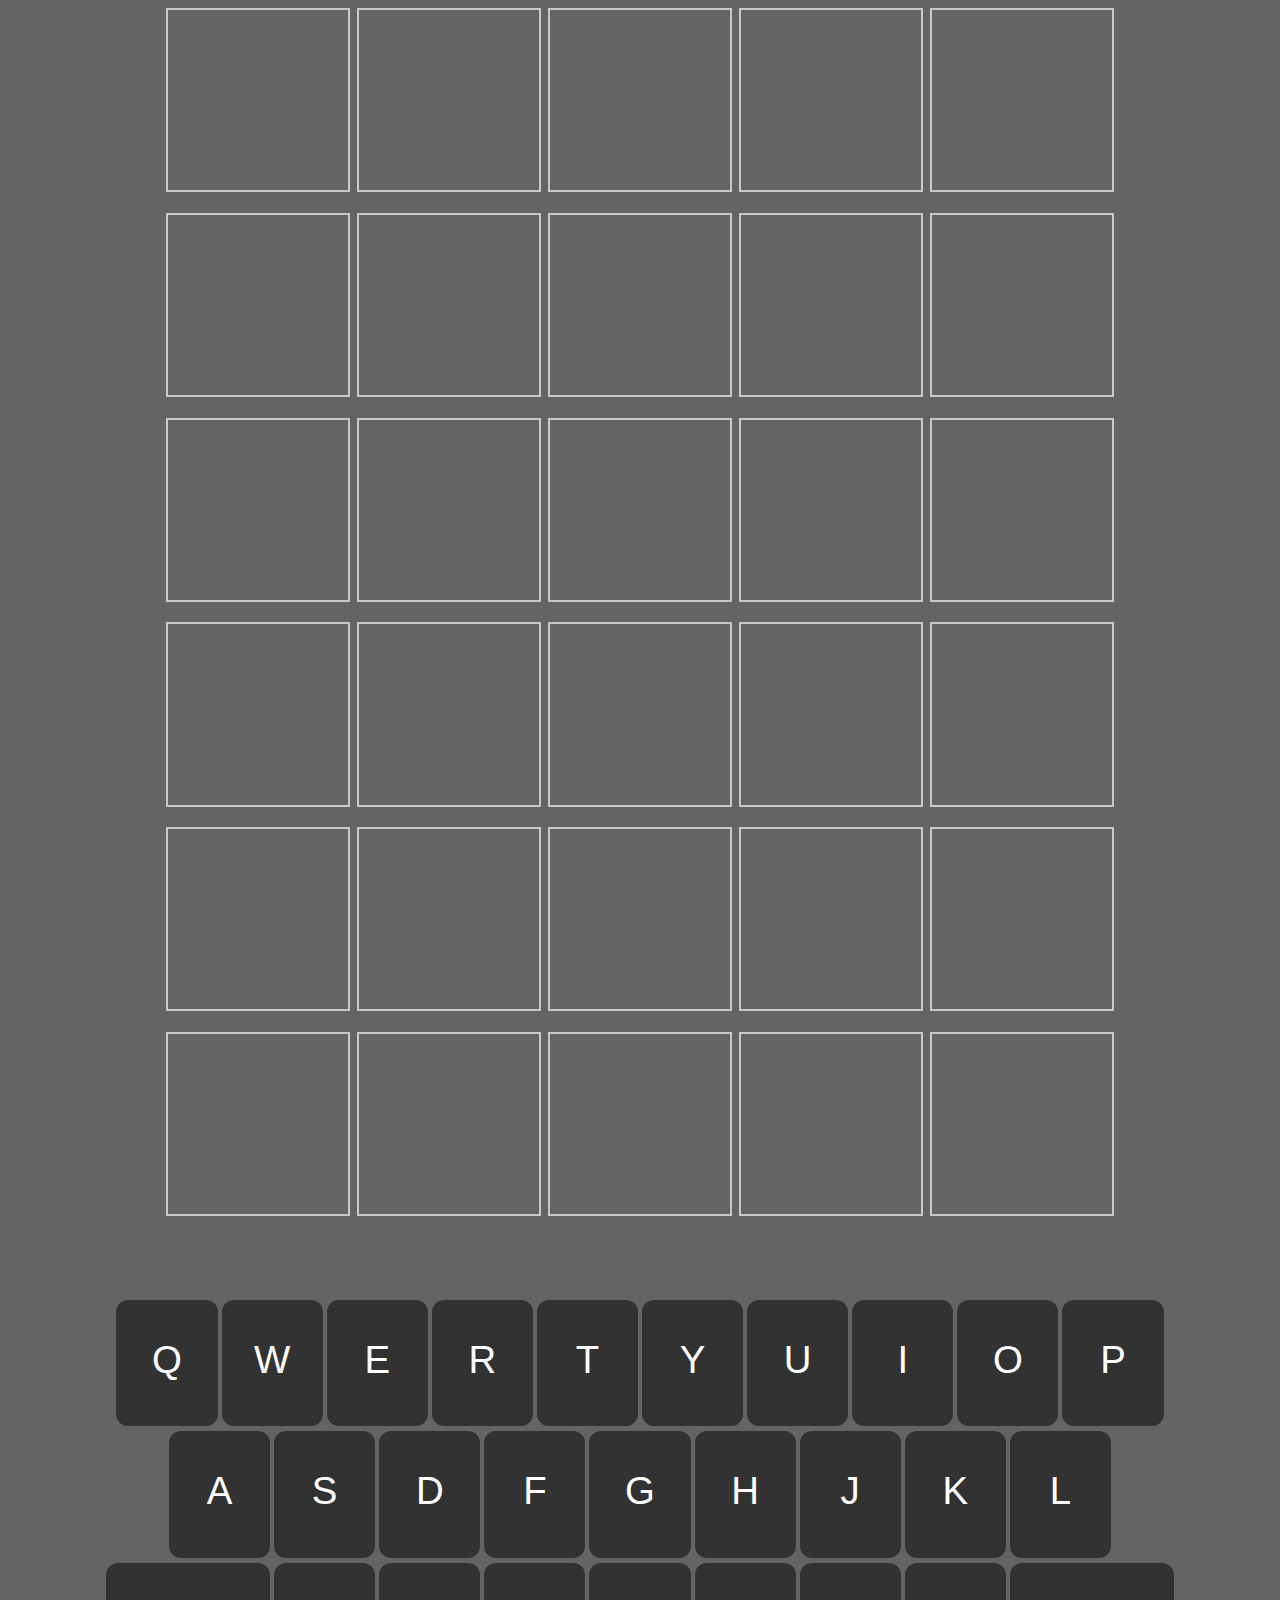
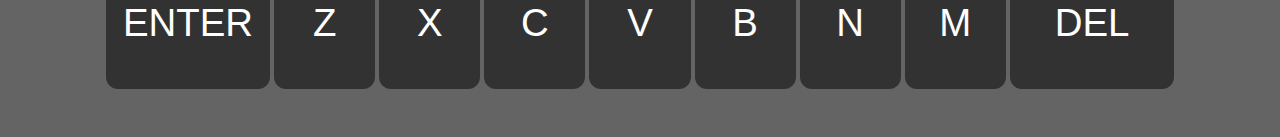
==== index.html @ ed3a004e "Rename wordley.html to index.html" ====
<!DOCTYPE html>
<head>
    <link rel="stylesheet" href="wordley.css">
    <script src="wordley.js"></script>
</head>

<meta name="viewport" content="width=device-width, initial-scale=1.0">

<body>
    <div id="squares">
        <div id="rowone">
            <div class="square" id="square11">
                <h class="squaretext">-</h>
            </div>
            <div class="square" id="square12">
                <h class="squaretext">-</h>
            </div>
            <div class="square" id="square13">
                <h class="squaretext">-</h>
            </div>
            <div class="square" id="square14">
                <h class="squaretext">-</h>
            </div>
            <div class="square" id="square15">
                <h class="squaretext">-</h>
            </div>
        </div>
        <div id="rowtwo">
            <div class="square" id="square21">
                <h class="squaretext">-</h>
            </div>
            <div class="square" id="square22">
                <h class="squaretext">-</h>
            </div>
            <div class="square" id="square23">
                <h class="squaretext">-</h>
            </div>
            <div class="square" id="square24">
                <h class="squaretext">-</h>
            </div>
            <div class="square" id="square25">
                <h class="squaretext">-</h>
            </div>
        </div>
        <div id="rowthree">
            <div class="square" id="square31">
                <h class="squaretext">-</h>
            </div>
            <div class="square" id="square32">
                <h class="squaretext">-</h>
            </div>
            <div class="square" id="square33">
                <h class="squaretext">-</h>
            </div>
            <div class="square" id="square34">
                <h class="squaretext">-</h>
            </div>
            <div class="square" id="square35">
                <h class="squaretext">-</h>
            </div>
        </div>
        <div id="rowfour">
            <div class="square" id="square41">
                <h class="squaretext">-</h>
            </div>
            <div class="square" id="square42">
                <h class="squaretext">-</h>
            </div>
            <div class="square" id="square43">
                <h class="squaretext">-</h>
            </div>
            <div class="square" id="square44">
                <h class="squaretext">-</h>
            </div>
            <div class="square" id="square45">
                <h class="squaretext">-</h>
            </div>
        </div>
        <div id="rowfive">
            <div class="square" id="square51">
                <h class="squaretext">-</h>
            </div>
            <div class="square" id="square52">
                <h class="squaretext">-</h>
            </div>
            <div class="square" id="square53">
                <h class="squaretext">-</h>
            </div>
            <div class="square" id="square54">
                <h class="squaretext">-</h>
            </div>
            <div class="square" id="square55">
                <h class="squaretext">-</h>
            </div>
        </div>
        <div id="rowsix">
            <div class="square" id="square61">
                <h class="squaretext">-</h>
            </div>
            <div class="square" id="square62">
                <h class="squaretext">-</h>
            </div>
            <div class="square" id="square63">
                <h class="squaretext">-</h>
            </div>
            <div class="square" id="square64">
                <h class="squaretext">-</h>
            </div>
            <div class="square" id="square65">
                <h class="squaretext">-</h>
            </div>
        </div>
    </div>
    <div id="toprow">
        <button id="q" class="key" onclick="letter('Q')">Q</button>
        <button id="w" class="key" onclick="letter('W')">W</button>
        <button id="e" class="key" onclick="letter('E')">E</button>
        <button id="r" class="key" onclick="letter('R')">R</button>
        <button id="t" class="key" onclick="letter('T')">T</button>
        <button id="y" class="key" onclick="letter('Y')">Y</button>
        <button id="u" class="key" onclick="letter('U')">U</button>
        <button id="i" class="key" onclick="letter('I')">I</button>
        <button id="o" class="key" onclick="letter('O')">O</button>
        <button id="p" class="key" onclick="letter('P')">P</button>
    </div>
    <div id="midrow">
        <button id="a" class="key" onclick="letter('A')">A</button>
        <button id="s" class="key" onclick="letter('S')">S</button>
        <button id="d" class="key" onclick="letter('D')">D</button>
        <button id="f" class="key" onclick="letter('F')">F</button>
        <button id="g" class="key" onclick="letter('G')">G</button>
        <button id="h" class="key" onclick="letter('H')">H</button>
        <button id="j" class="key" onclick="letter('J')">J</button>
        <button id="k" class="key" onclick="letter('K')">K</button>
        <button id="l" class="key" onclick="letter('L')">L</button>
    </div>
    <div id="botrow">
        <button id="tab" class="key" onclick="enterGuess()">ENTER</button>
        <button id="z" class="key" onclick="letter('Z')">Z</button>
        <button id="x" class="key" onclick="letter('X')">X</button>
        <button id="c" class="key" onclick="letter('C')">C</button>
        <button id="v" class="key" onclick="letter('V')">V</button>
        <button id="b" class="key" onclick="letter('B')">B</button>
        <button id="n" class="key" onclick="letter('N')">N</button>
        <button id="m" class="key" onclick="letter('M')">M</button>
        <button id="tab" class="key" onclick="deleteLetter()">DEL</button>
    </div>
    <h1 id="info"></h1>
    <!-- <h2 id="test"></h2> -->
</body>
---- wordley.css ----
body {
    background-color: rgb(100, 100, 100);
}

#toprow {
    width: 100%;
    background-color: none;
    text-align: center;
    margin-top: 5%;
}
#midrow {
    margin-top: 0%;
    width: 100%;
    background-color: none;
    text-align: center;
}
#botrow {
    margin-top: 0%;
    width: 100%;
    background-color: none;
    text-align: center;
}

.key {
    width: 8%;
    height: 0;
    padding-bottom: 7%;
    text-align: center;
    font-size: 3vw;
    margin-bottom: 0.4%;
    border-radius: 12px;
    border: 0px solid rgb(200, 200, 200);
    background-color: rgba(50,50,50,1);
    color: white;
    padding-top: 3%;
}

.key:active {
    filter: brightness(85%);
}

#tab {
    width: 13%;
}

#rowone, #rowtwo, #rowthree, #rowfour, #rowfive, #rowsix {
    width: 95%;
    text-align: center;
    height: 16vw;
    margin-left: auto;
    margin-right: auto;
}

.square {
    border: 2px solid rgb(200, 200, 200);
    width: 15%;
    height: 0%;
    padding-bottom: 14%;
    padding-top: 1%;
    display: inline-block;
    margin-left: 0.12%;
    margin-right: 0.12%;
}

.squaretext {
    text-align: center;
    font-size: 9vw;
    font-family: 'Verdana';
    font-weight: normal;
    color: rgb(100, 100, 100);
}

#info {
    text-align: center;
    font-size: 5vw;
    font-family: 'Verdana';
    color: rgb(100, 0, 0);
}

h2 {
    color: rgb(100, 100, 100);
}
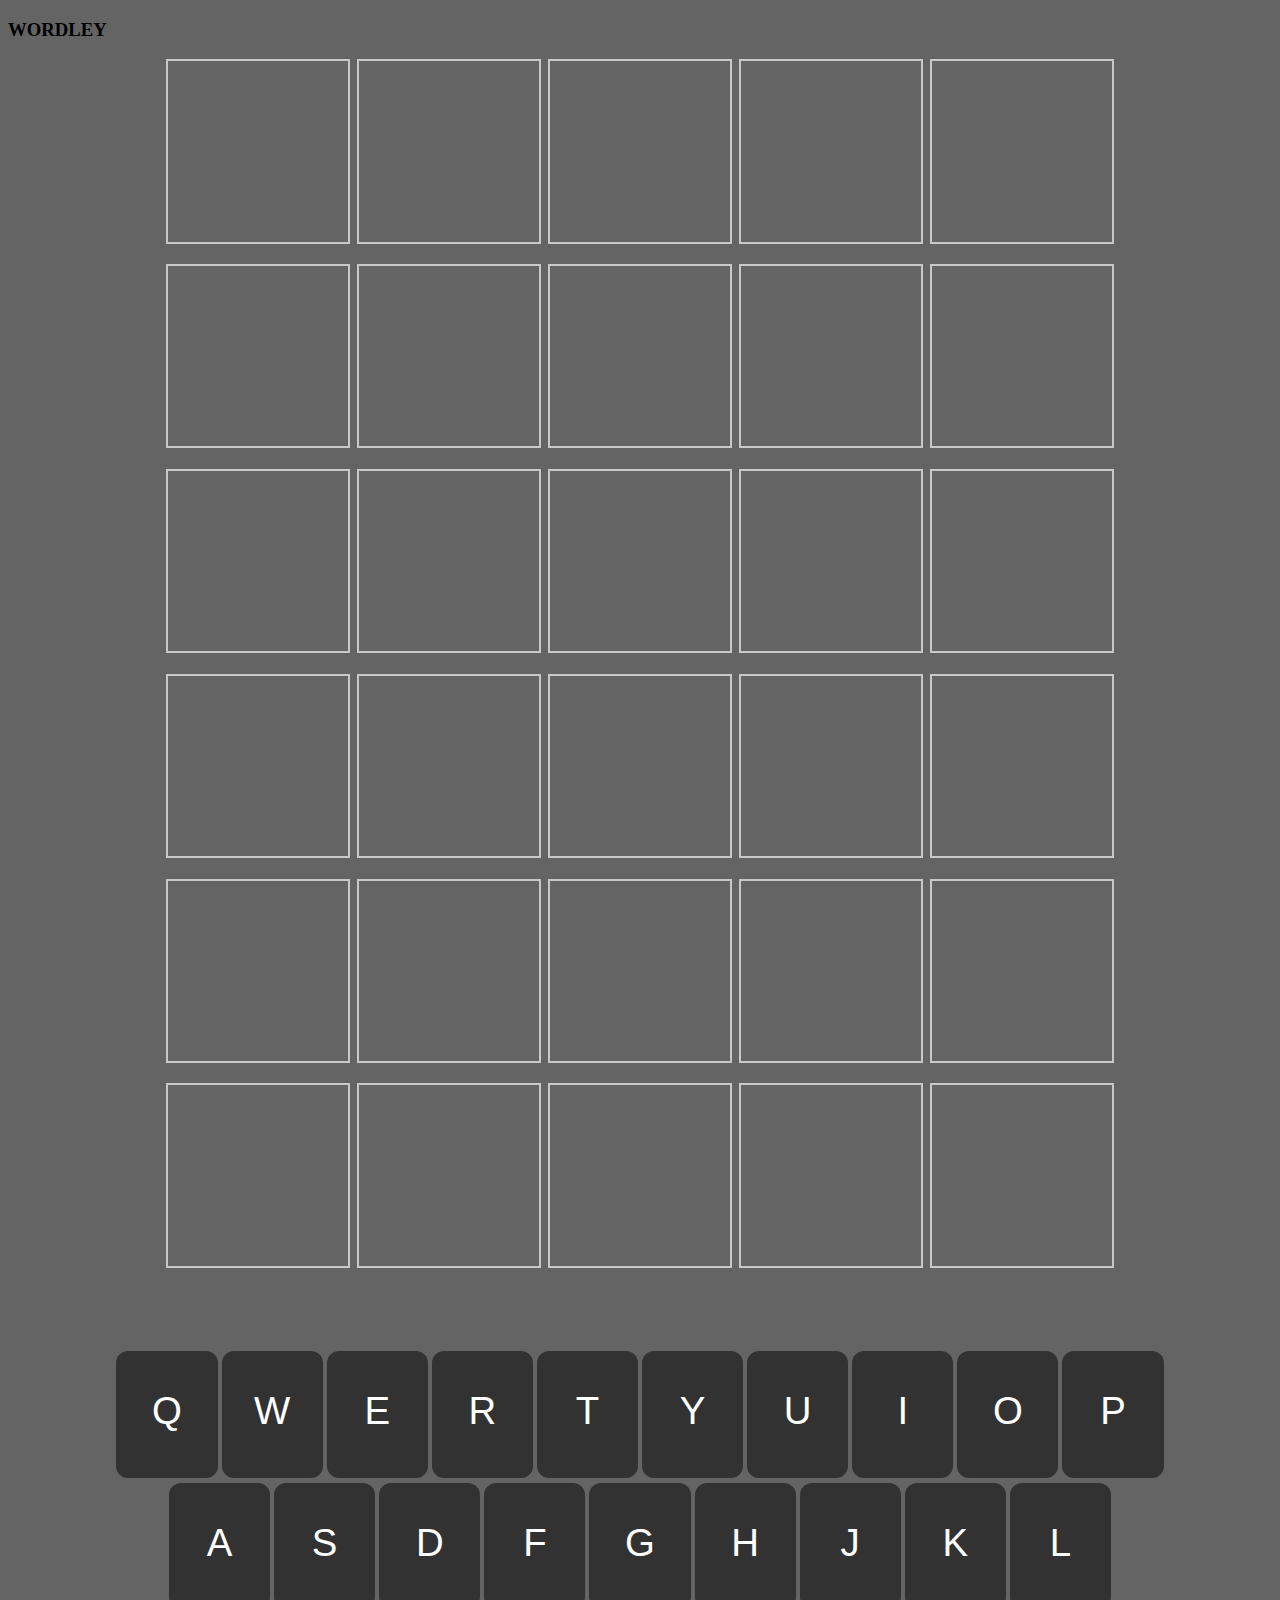
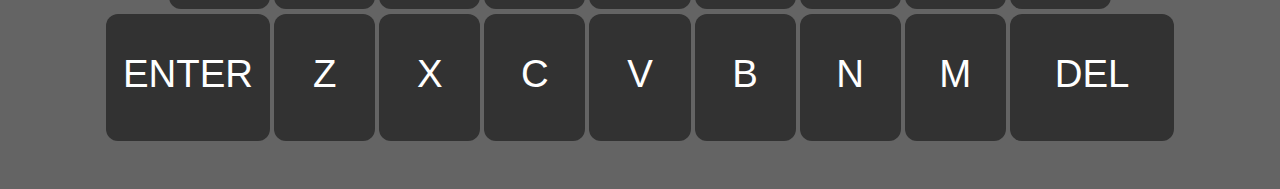
==== commit a623db26: "Update index.html" ====
--- a/index.html
+++ b/index.html
@@ -7,6 +7,7 @@
 <meta name="viewport" content="width=device-width, initial-scale=1.0">
 
 <body>
+    <h3 id="title">WORDLEY</h3>
     <div id="squares">
         <div id="rowone">
             <div class="square" id="square11">
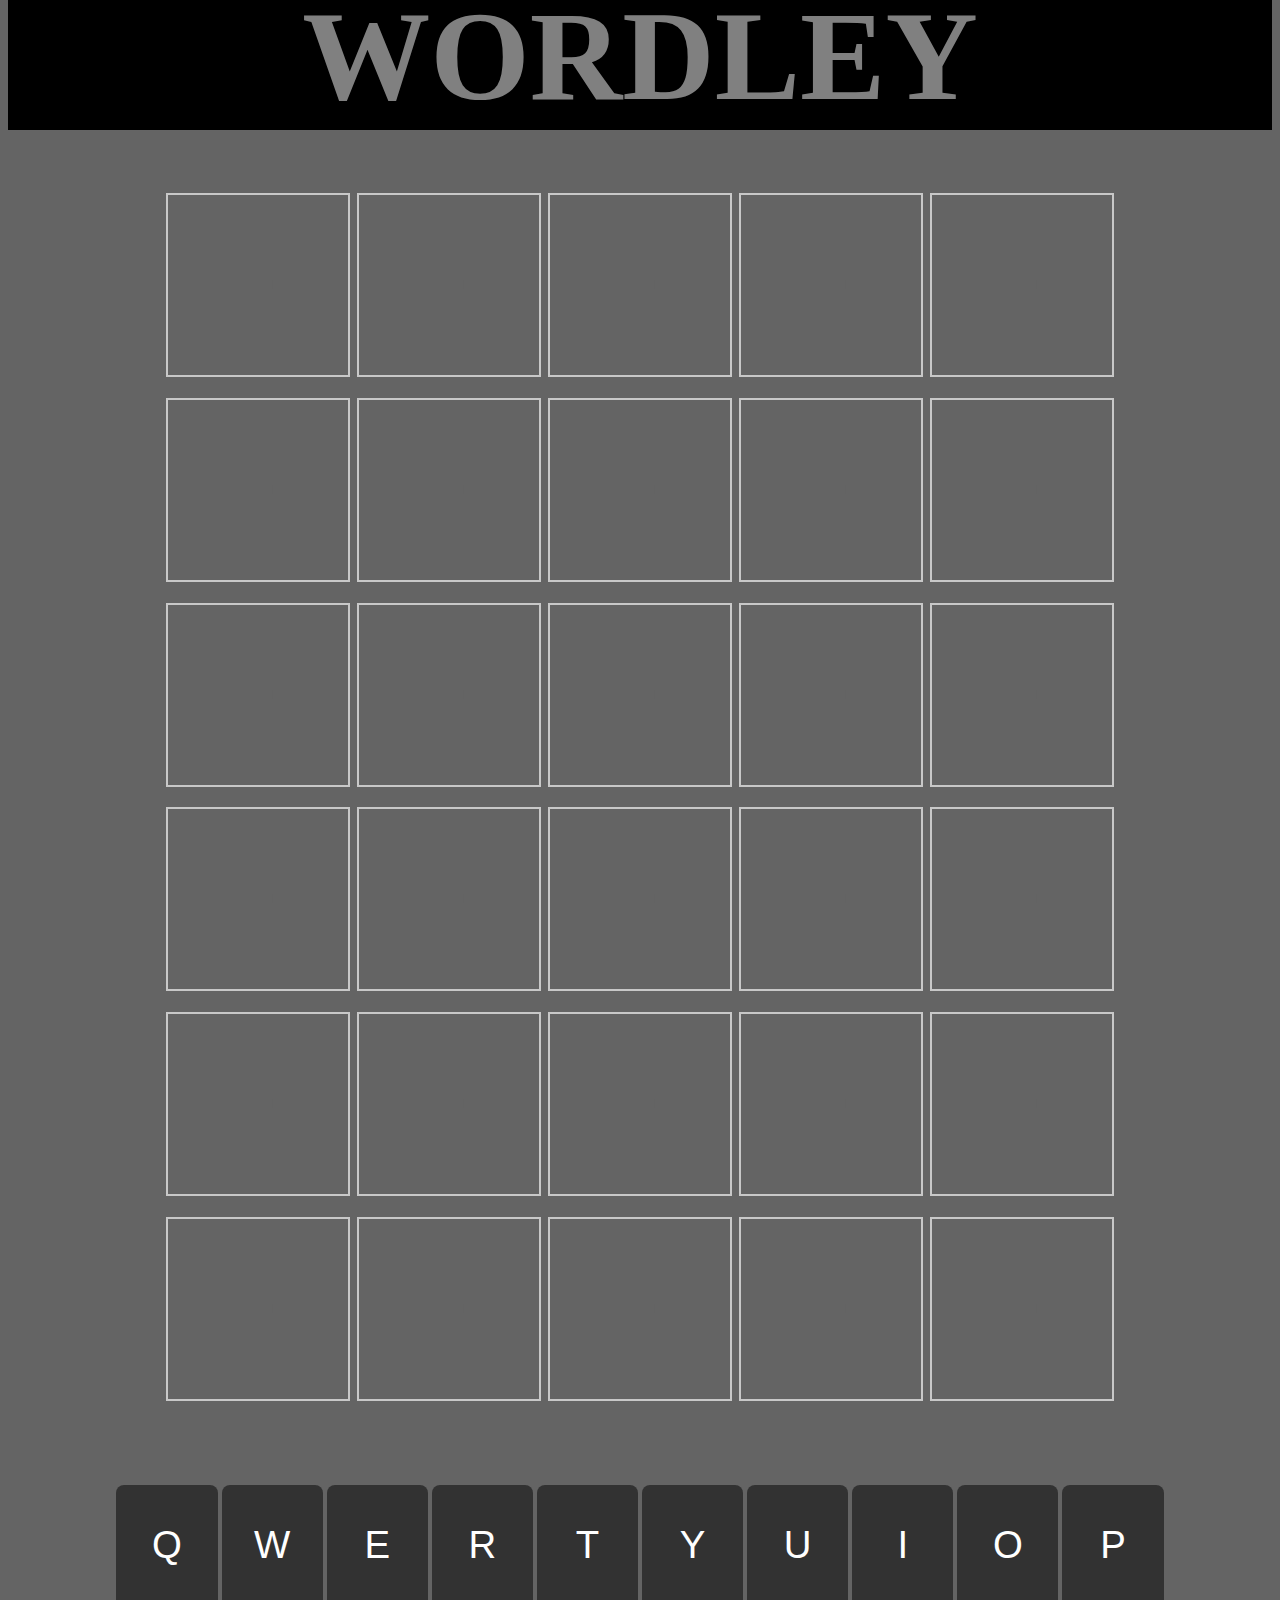
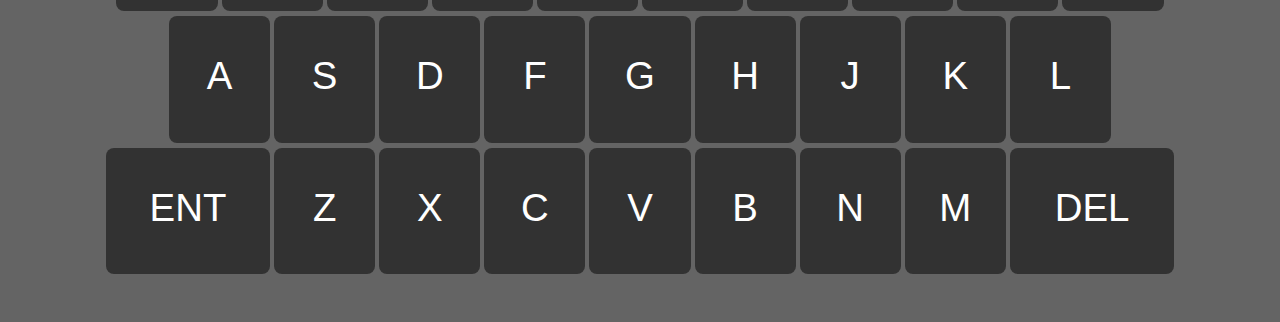
==== commit b0fbc03f: "Update index.html" ====
--- a/index.html
+++ b/index.html
@@ -136,7 +136,7 @@
         <button id="l" class="key" onclick="letter('L')">L</button>
     </div>
     <div id="botrow">
-        <button id="tab" class="key" onclick="enterGuess()">ENTER</button>
+        <button id="tab" class="key" onclick="enterGuess()">ENT</button>
         <button id="z" class="key" onclick="letter('Z')">Z</button>
         <button id="x" class="key" onclick="letter('X')">X</button>
         <button id="c" class="key" onclick="letter('C')">C</button>
--- a/wordley.css
+++ b/wordley.css
@@ -28,7 +28,7 @@
     text-align: center;
     font-size: 3vw;
     margin-bottom: 0.4%;
-    border-radius: 12px;
+    border-radius: 8px;
     border: 0px solid rgb(200, 200, 200);
     background-color: rgba(50,50,50,1);
     color: white;
@@ -79,4 +79,15 @@
 
 h2 {
     color: rgb(100, 100, 100);
-}+}
+
+h3 {
+    font-family: Verdana;
+    font-size: 10vw;
+    color: gray;
+    text-align: center;
+    margin-bottom: 5%;
+    margin-top: -2%;
+    background-color: black;
+    width: 100%;
+}
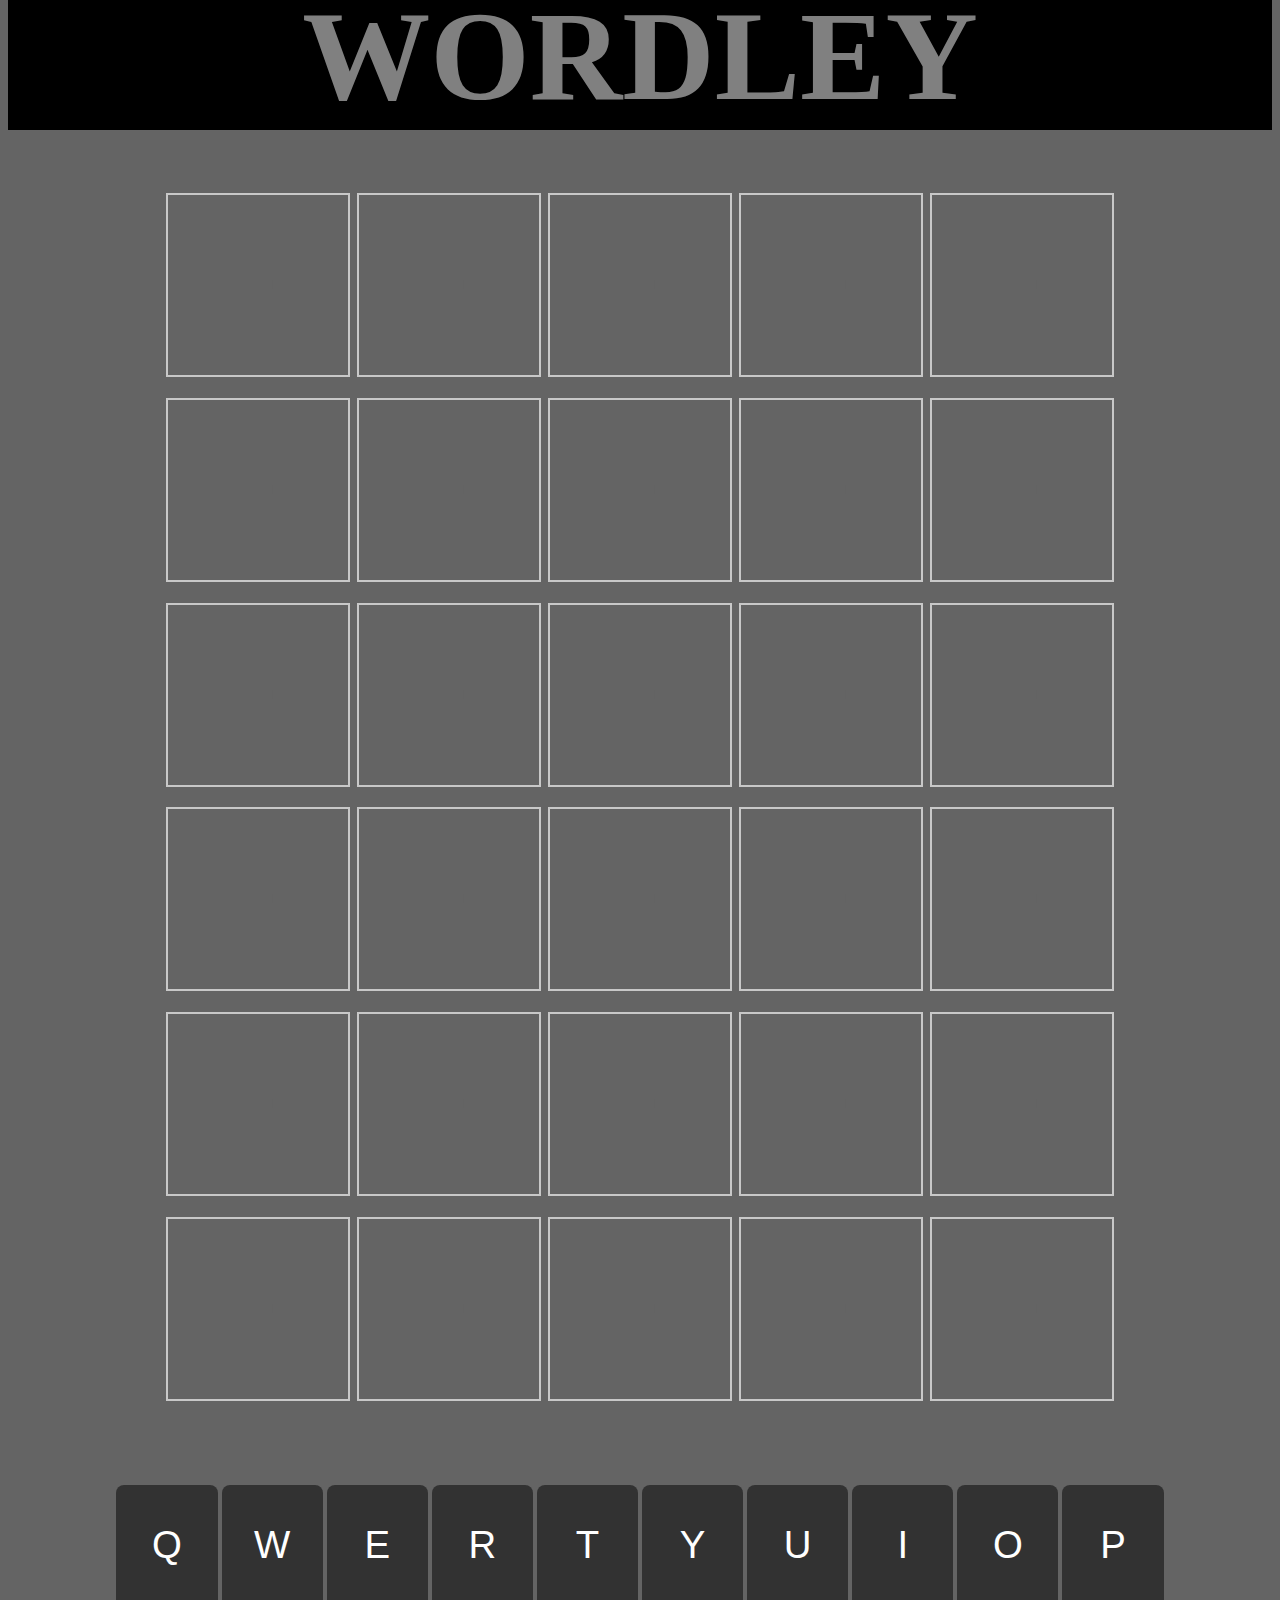
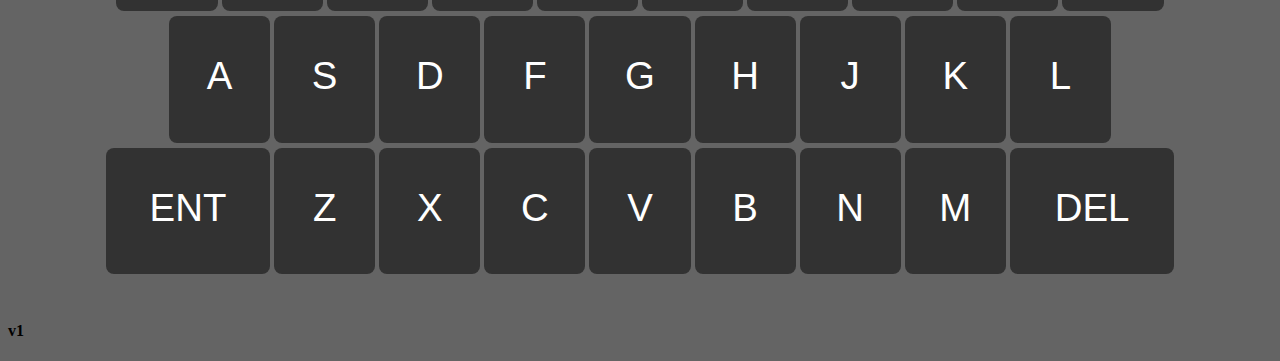
==== commit dccf7903: "Update index.html" ====
--- a/index.html
+++ b/index.html
@@ -148,4 +148,5 @@
     </div>
     <h1 id="info"></h1>
     <!-- <h2 id="test"></h2> -->
+    <h4>v1</h4>
 </body>
--- a/wordley.css
+++ b/wordley.css
@@ -91,3 +91,7 @@
     background-color: black;
     width: 100%;
 }
+
+button {
+    touch-action: manipulation;
+}
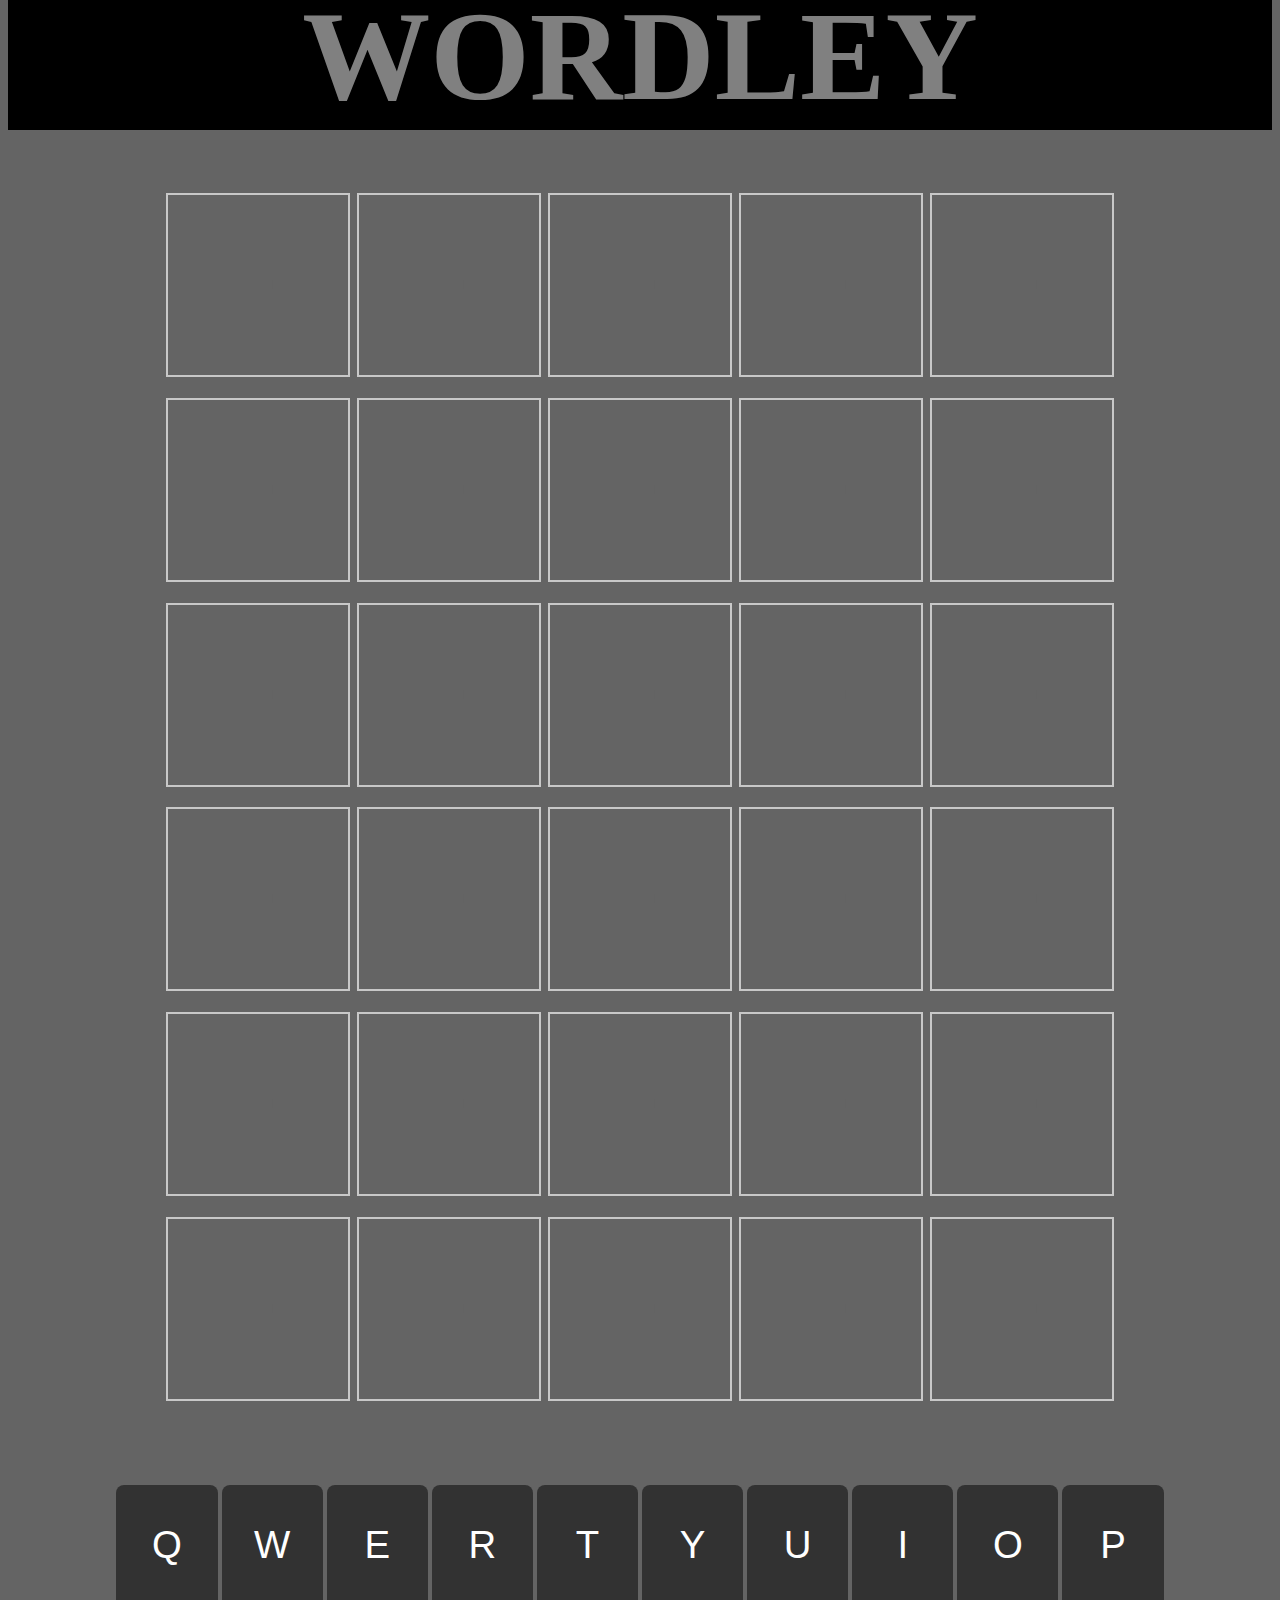
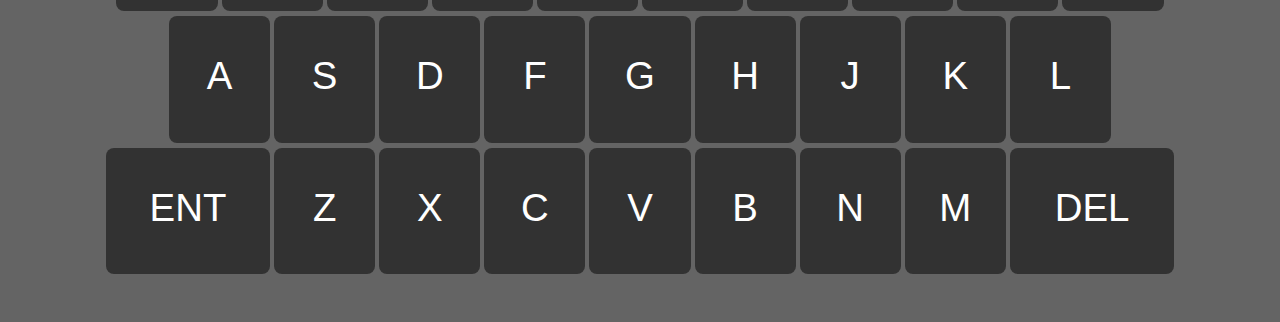
==== commit 3ad40c88: "Update index.html" ====
--- a/index.html
+++ b/index.html
@@ -148,5 +148,4 @@
     </div>
     <h1 id="info"></h1>
     <!-- <h2 id="test"></h2> -->
-    <h4>v1</h4>
 </body>
